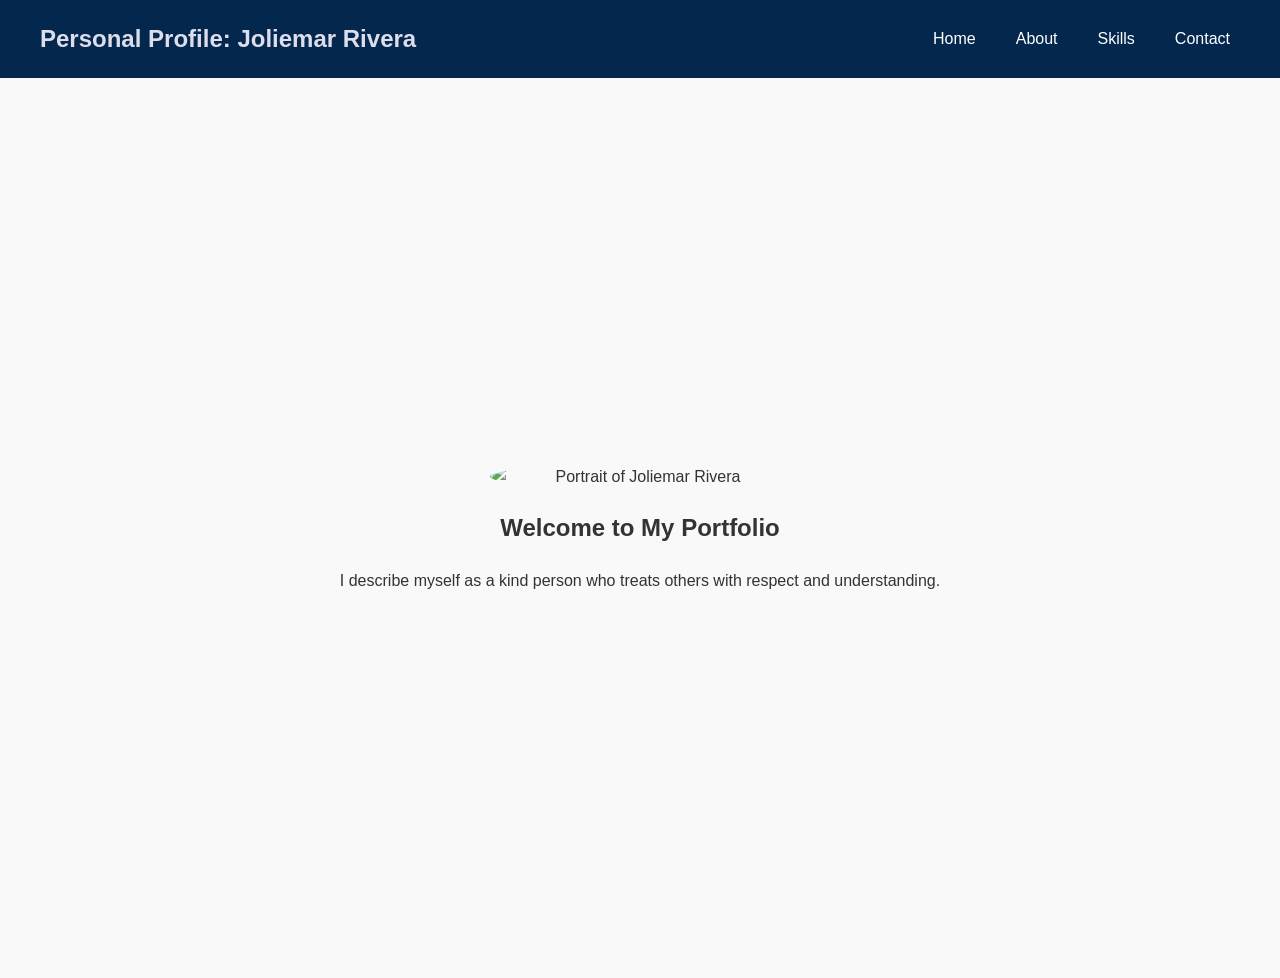
==== index.html @ d589a8f1 "Add files via upload" ====
<!DOCTYPE html>
<html lang="en">
<head>
    <meta charset="UTF-8">
    <meta name="viewport" content="width=device-width, initial-scale=1.0">
    <title>My Portfolio</title>
    <link rel="stylesheet" href="style.css">
</head>
<body>

    <header class="navbar">
        <div class="logo"><span>Personal Profile: Joliemar Rivera</span>
        </div>

        <nav aria-label="Main Navigation">
            <ul class="nav-links">
                <li><a href="index.html">Home</a></li>
                <li><a href="about.html">About</a></li>
                <li><a href="skills.html">Skills</a></li>
                <li><a href="contact.html">Contact</a></li>
            </ul>
        </nav>
    </header>

    <main id="main-content">

        <section class="hero" id="home">
            <div class="hero-content">
                <img src="Profile.jpg" alt="Portrait of Joliemar Rivera" class="profile-photo">

                <h1>Welcome to My Portfolio</h1>
                <p>I describe myself as a kind person who treats others with respect and understanding.</p>
        
            </div>
        </section>

    </main>

</body>
</html>
---- style.css ----
* {
  margin: 0;
  padding: 0;
  box-sizing: border-box;
  font-family: Arial, Helvetica, sans-serif;
}

body {
  background-color: #f9f9f9;
  color: #333;
  line-height: 1.6;
  
}
.profile-photo {
  width: 300px;   /* kontrolin ang lapad */
  height: auto;   /* para hindi ma-distort */
  border-radius: 50%; /* optional: gawing bilog ang picture */
}
.hero {
  display: flex;
  justify-content: center;   /* horizontal center */
  align-items: center;       /* vertical center */
  min-height: 100vh;         /* para sakupin ang buong screen height */
  text-align: center;        /* gitna ang text */
}

.hero-content {
  display: flex;
  flex-direction: column;    /* para stacked (image sa taas, text sa baba) */
  align-items: center;       /* gitna lahat ng laman */
  gap: 20px;                 /* space sa pagitan ng image at text */
}

.navbar {
  display: flex;
  justify-content: space-between;
  align-items: center;
  padding: 20px 40px;
  background-color: #04284d;
  color: white;
}

.navbar .logo {
  font-size: 24px;
  font-weight: bold;
}

.navbar .logo span {
  color: #ddddeb;
}

.nav-links {
    color: white;
  list-style: none;
  display: flex;
  gap: 20px;
}

.nav-links a {
  color: white;
  text-decoration: none;
  padding: 5px 10px;
  transition: background 0.3s, border-radius 0.3s;
}

.nav-links a:hover {
  background-color: #504dff;
  border-radius: 4px;
}

.contact-section {
  padding: 60px 20px;
}

.contact-section .container {
  max-width: 700px;
  margin: 0 auto;
}

.contact-section h2 {
  font-size: 32px;
  margin-bottom: 30px;
  text-align: center;
  color: #1f2933;
}

.contact-info p {
  font-size: 18px;
  margin-bottom: 12px;
}

.contact-form {
  margin-top: 40px;
  display: flex;
  flex-direction: column;
}

.contact-form label {
  font-weight: bold;
  margin-bottom: 5px;
}

.contact-form input,
.contact-form textarea {
  padding: 10px;
  margin-bottom: 20px;
  border: 1px solid #ccc;
  border-radius: 6px;
  font-size: 16px;
}

.contact-form button {
  padding: 12px;
  background-color: #1f2933;
  color: white;
  border: none;
  border-radius: 6px;
  font-size: 16px;
  cursor: pointer;
  transition: background 0.3s;
}

.contact-form button:hover {
  background-color: #4da3ff;
}

footer {
  text-align: center;
  padding: 20px;
  background-color: #273885;
  color: white;
  margin-top: 50px;
}

@media (max-width: 600px) {
  .navbar {
    flex-direction: column;
    gap: 10px;
  }

  .nav-links {
    flex-direction: column;
    gap: 10px;
  }

  .contact-section h2 {
    font-size: 28px;
  }
}
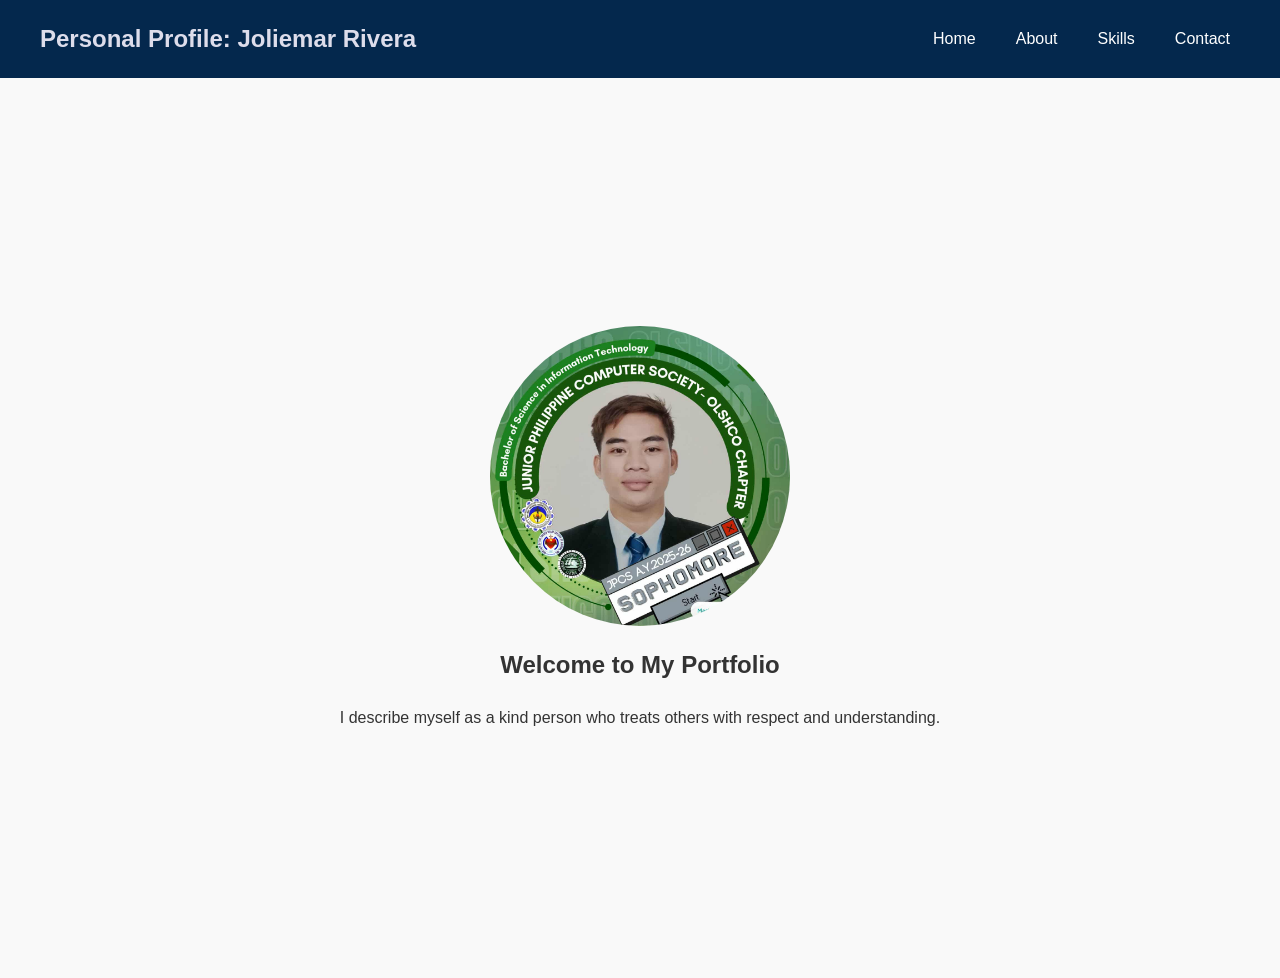
==== commit 78aa0ee3: "Update index.html" ====
--- a/index.html
+++ b/index.html
@@ -26,7 +26,7 @@
 
         <section class="hero" id="home">
             <div class="hero-content">
-                <img src="Profile.jpg" alt="Portrait of Joliemar Rivera" class="profile-photo">
+                <img src="profile.jpg" alt="Portrait of Joliemar Rivera" class="profile-photo">
 
                 <h1>Welcome to My Portfolio</h1>
                 <p>I describe myself as a kind person who treats others with respect and understanding.</p>
@@ -37,4 +37,4 @@
     </main>
 
 </body>
-</html>+</html>
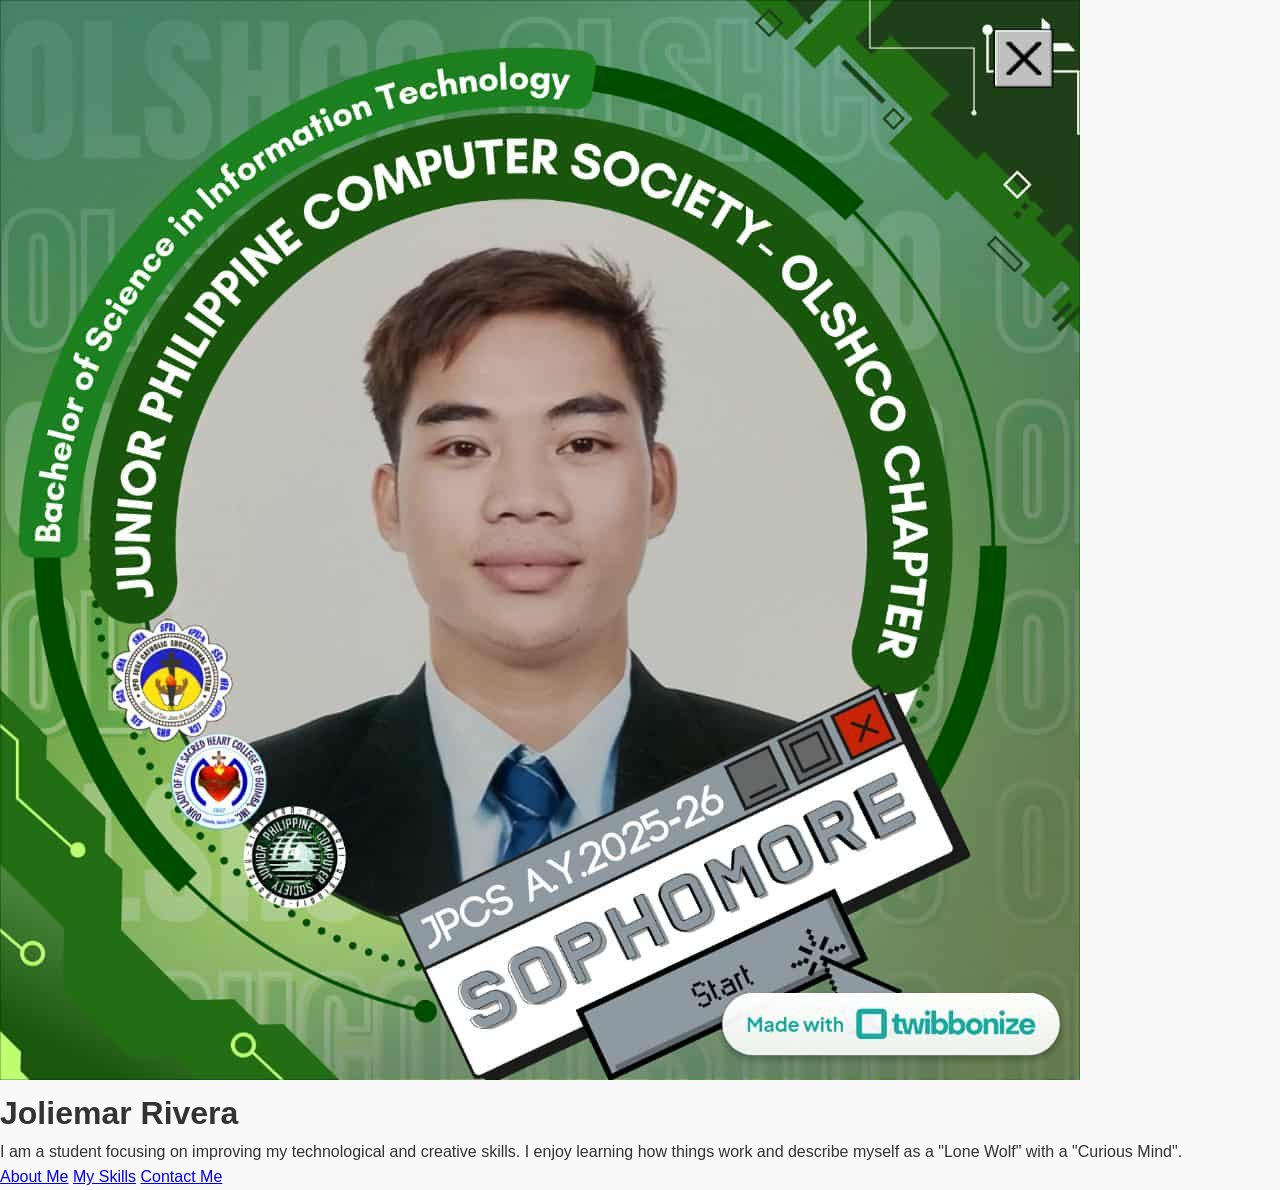
==== commit 87d20b37: "Revise index.html for improved portfolio presentation Updated the portfolio layout and content." ====
--- a/index.html
+++ b/index.html
@@ -3,38 +3,21 @@
 <head>
     <meta charset="UTF-8">
     <meta name="viewport" content="width=device-width, initial-scale=1.0">
-    <title>My Portfolio</title>
     <link rel="stylesheet" href="style.css">
+    <title>Joliemar Rivera | Portfolio</title>
 </head>
 <body>
-
-    <header class="navbar">
-        <div class="logo"><span>Personal Profile: Joliemar Rivera</span>
+    <main class="main-container">
+        <img src="profile.jpg" alt="Profile" class="profile-small">
+        <h1 class="section-title">Joliemar Rivera</h1>
+        <div class="info-card">
+            <p>I am a student focusing on improving my technological and creative skills. I enjoy learning how things work and describe myself as a "Lone Wolf" with a "Curious Mind".</p>
         </div>
-
-        <nav aria-label="Main Navigation">
-            <ul class="nav-links">
-                <li><a href="index.html">Home</a></li>
-                <li><a href="about.html">About</a></li>
-                <li><a href="skills.html">Skills</a></li>
-                <li><a href="contact.html">Contact</a></li>
-            </ul>
-        </nav>
-    </header>
-
-    <main id="main-content">
-
-        <section class="hero" id="home">
-            <div class="hero-content">
-                <img src="profile.jpg" alt="Portrait of Joliemar Rivera" class="profile-photo">
-
-                <h1>Welcome to My Portfolio</h1>
-                <p>I describe myself as a kind person who treats others with respect and understanding.</p>
-        
-            </div>
-        </section>
-
+        <div class="home-nav-buttons">
+            <a href="about.html" class="btn-primary">About Me</a>
+            <a href="skills.html" class="btn-primary">My Skills</a>
+            <a href="contact.html" class="btn-primary">Contact Me</a>
+        </div>
     </main>
-
 </body>
 </html>
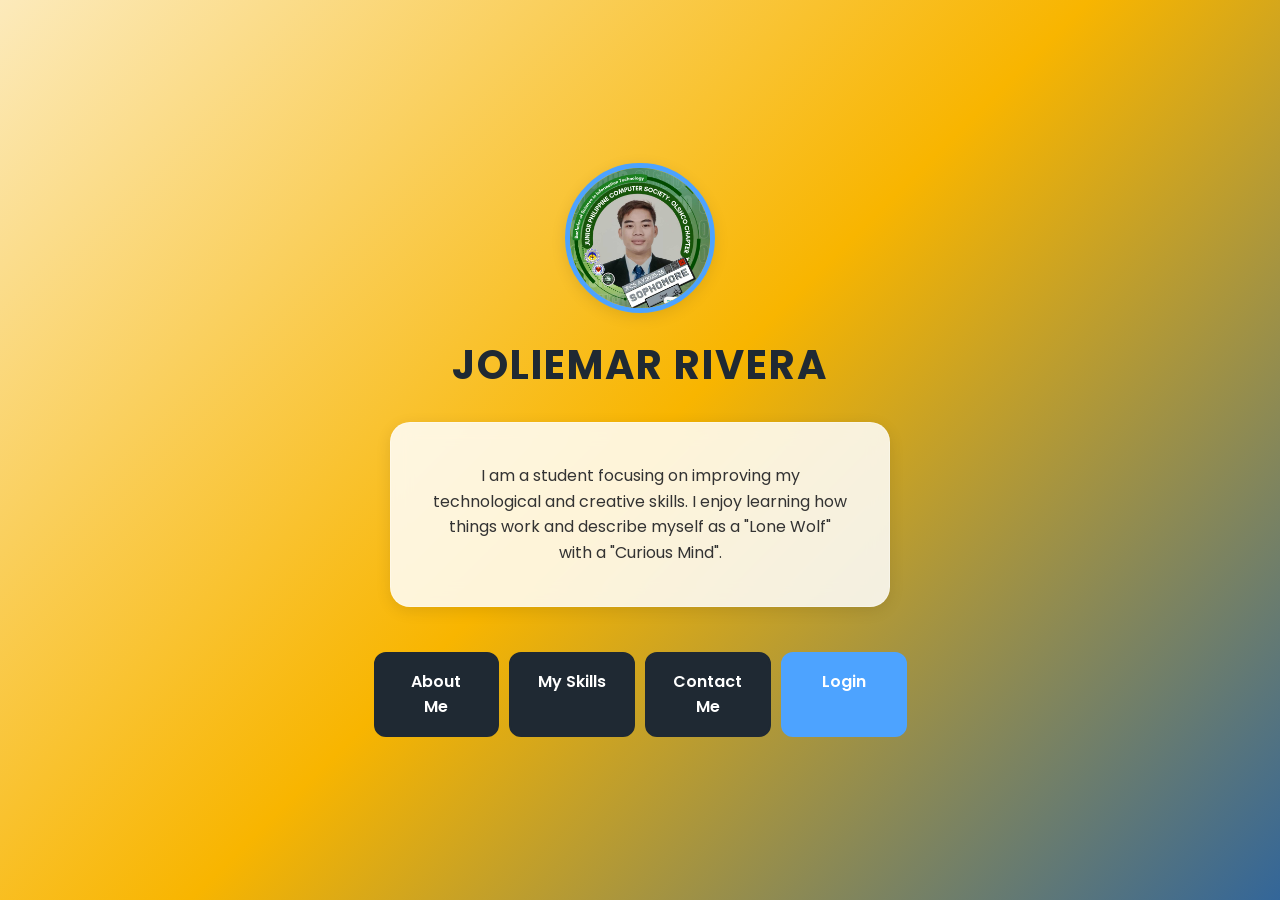
==== commit ec6e8155: "Update index.html" ====
--- a/index.html
+++ b/index.html
@@ -9,14 +9,21 @@
 <body>
     <main class="main-container">
         <img src="profile.jpg" alt="Profile" class="profile-small">
+        
         <h1 class="section-title">Joliemar Rivera</h1>
+        
         <div class="info-card">
-            <p>I am a student focusing on improving my technological and creative skills. I enjoy learning how things work and describe myself as a "Lone Wolf" with a "Curious Mind".</p>
+            <p>
+                I am a student focusing on improving my technological and creative skills. 
+                I enjoy learning how things work and describe myself as a "Lone Wolf" with a "Curious Mind".
+            </p>
         </div>
+
         <div class="home-nav-buttons">
             <a href="about.html" class="btn-primary">About Me</a>
             <a href="skills.html" class="btn-primary">My Skills</a>
             <a href="contact.html" class="btn-primary">Contact Me</a>
+            <a href="login.html" class="btn-primary" style="background-color: var(--accent-blue); border-color: var(--accent-blue);">Login</a>
         </div>
     </main>
 </body>
--- a/style.css
+++ b/style.css
@@ -1,150 +1,145 @@
+@import url('https://fonts.googleapis.com/css2?family=Poppins:wght@300;400;600;700&display=swap');
+
+:root {
+  --primary-dark: #1f2933;   
+  --accent-blue: #4da3ff;    
+  --bg-gradient: linear-gradient(135deg, #fceabb 0%, #f8b500 50%, #336699 100%);
+  --white: #ffffff;
+  --shadow: 0 4px 15px rgba(0,0,0,0.1);
+  --transition: 0.3s ease;
+}
 
 * {
   margin: 0;
   padding: 0;
   box-sizing: border-box;
-  font-family: Arial, Helvetica, sans-serif;
+  font-family: 'Poppins', sans-serif;
 }
 
 body {
-  background-color: #f9f9f9;
+  background: var(--bg-gradient);
+  background-attachment: fixed;
   color: #333;
   line-height: 1.6;
-  
-}
-.profile-photo {
-  width: 300px;   /* kontrolin ang lapad */
-  height: auto;   /* para hindi ma-distort */
-  border-radius: 50%; /* optional: gawing bilog ang picture */
-}
-.hero {
-  display: flex;
-  justify-content: center;   /* horizontal center */
-  align-items: center;       /* vertical center */
-  min-height: 100vh;         /* para sakupin ang buong screen height */
-  text-align: center;        /* gitna ang text */
-}
-
-.hero-content {
-  display: flex;
-  flex-direction: column;    /* para stacked (image sa taas, text sa baba) */
-  align-items: center;       /* gitna lahat ng laman */
-  gap: 20px;                 /* space sa pagitan ng image at text */
-}
-
-.navbar {
-  display: flex;
-  justify-content: space-between;
-  align-items: center;
-  padding: 20px 40px;
-  background-color: #04284d;
-  color: white;
-}
-
-.navbar .logo {
-  font-size: 24px;
-  font-weight: bold;
-}
-
-.navbar .logo span {
-  color: #ddddeb;
-}
-
-.nav-links {
-    color: white;
-  list-style: none;
-  display: flex;
-  gap: 20px;
-}
-
-.nav-links a {
-  color: white;
-  text-decoration: none;
-  padding: 5px 10px;
-  transition: background 0.3s, border-radius 0.3s;
-}
-
-.nav-links a:hover {
-  background-color: #504dff;
-  border-radius: 4px;
-}
-
-.contact-section {
-  padding: 60px 20px;
-}
-
-.contact-section .container {
-  max-width: 700px;
-  margin: 0 auto;
-}
-
-.contact-section h2 {
-  font-size: 32px;
-  margin-bottom: 30px;
-  text-align: center;
-  color: #1f2933;
-}
-
-.contact-info p {
-  font-size: 18px;
-  margin-bottom: 12px;
-}
-
-.contact-form {
-  margin-top: 40px;
+  min-height: 100vh;
   display: flex;
   flex-direction: column;
 }
 
-.contact-form label {
-  font-weight: bold;
-  margin-bottom: 5px;
+.main-container {
+  max-width: 900px;
+  margin: 0 auto;
+  padding: 40px 20px;
+  text-align: center;
+  flex: 1; 
+  display: flex;
+  flex-direction: column;
+  justify-content: center;
+  align-items: center;
 }
 
-.contact-form input,
-.contact-form textarea {
-  padding: 10px;
-  margin-bottom: 20px;
-  border: 1px solid #ccc;
-  border-radius: 6px;
-  font-size: 16px;
+.section-title {
+  font-size: 2.5rem;
+  margin-bottom: 25px;
+  color: var(--primary-dark);
+  text-transform: uppercase;
+  letter-spacing: 2px;
 }
 
-.contact-form button {
-  padding: 12px;
-  background-color: #1f2933;
-  color: white;
-  border: none;
-  border-radius: 6px;
-  font-size: 16px;
-  cursor: pointer;
-  transition: background 0.3s;
+.profile-small {
+  width: 150px;
+  height: 150px;
+  border-radius: 50%;
+  object-fit: cover;
+  border: 5px solid var(--accent-blue);
+  margin-bottom: 20px;
+  box-shadow: var(--shadow);
+  transition: var(--transition);
 }
 
-.contact-form button:hover {
-  background-color: #4da3ff;
+/* --- UPDATED LOGIN & INFO CARD --- */
+.info-card {
+  background: rgba(255, 255, 255, 0.85); /* Semi-transparent */
+  backdrop-filter: blur(10px); /* Glass effect */
+  padding: 40px;
+  border-radius: 20px;
+  box-shadow: var(--shadow);
+  margin-bottom: 30px;
+  width: 100%;
+  max-width: 500px;
+  border: 1px solid rgba(255, 255, 255, 0.3);
 }
 
-footer {
-  text-align: center;
-  padding: 20px;
-  background-color: #273885;
+.grid-layout {
+  display: grid;
+  grid-template-columns: repeat(auto-fit, minmax(250px, 1fr));
+  gap: 20px;
+  width: 100%;
+}
+
+/* --- FORM ELEMENTS --- */
+.contact-form {
+  display: flex;
+  flex-direction: column;
+  gap: 15px;
+  width: 100%;
+}
+
+.form-group {
+  text-align: left;
+}
+
+label {
+  display: block;
+  font-weight: 600;
+  margin-bottom: 5px;
+  font-size: 0.9rem;
+}
+
+.contact-form input, .contact-form textarea {
+  width: 100%;
+  padding: 12px;
+  border: 1px solid #ddd;
+  border-radius: 8px;
+  outline: none;
+  background: rgba(255, 255, 255, 0.9);
+}
+
+/* --- BUTTONS --- */
+.btn-primary {
+  display: inline-block;
+  width: 100%;
+  padding: 15px 25px;
+  background-color: var(--primary-dark);
   color: white;
-  margin-top: 50px;
+  border-radius: 12px;
+  text-decoration: none;
+  font-weight: 600;
+  border: 2px solid var(--primary-dark);
+  transition: var(--transition);
+  cursor: pointer;
+}
+
+.btn-primary:hover {
+  background-color: var(--accent-blue);
+  border-color: var(--accent-blue);
+}
+
+.btn-outline {
+  background-color: var(--white);
+  color: var(--primary-dark);
+  border: 1px solid #ddd;
+}
+
+.home-nav-buttons {
+  display: flex;
+  gap: 10px;
+  width: 100%;
+  justify-content: center;
+  margin-top: 15px;
 }
 
 @media (max-width: 600px) {
-  .navbar {
-    flex-direction: column;
-    gap: 10px;
-  }
-
-  .nav-links {
-    flex-direction: column;
-    gap: 10px;
-  }
-
-  .contact-section h2 {
-    font-size: 28px;
-  }
-}+  .section-title { font-size: 1.8rem; }
+  .home-nav-buttons { flex-direction: column; }
+}
